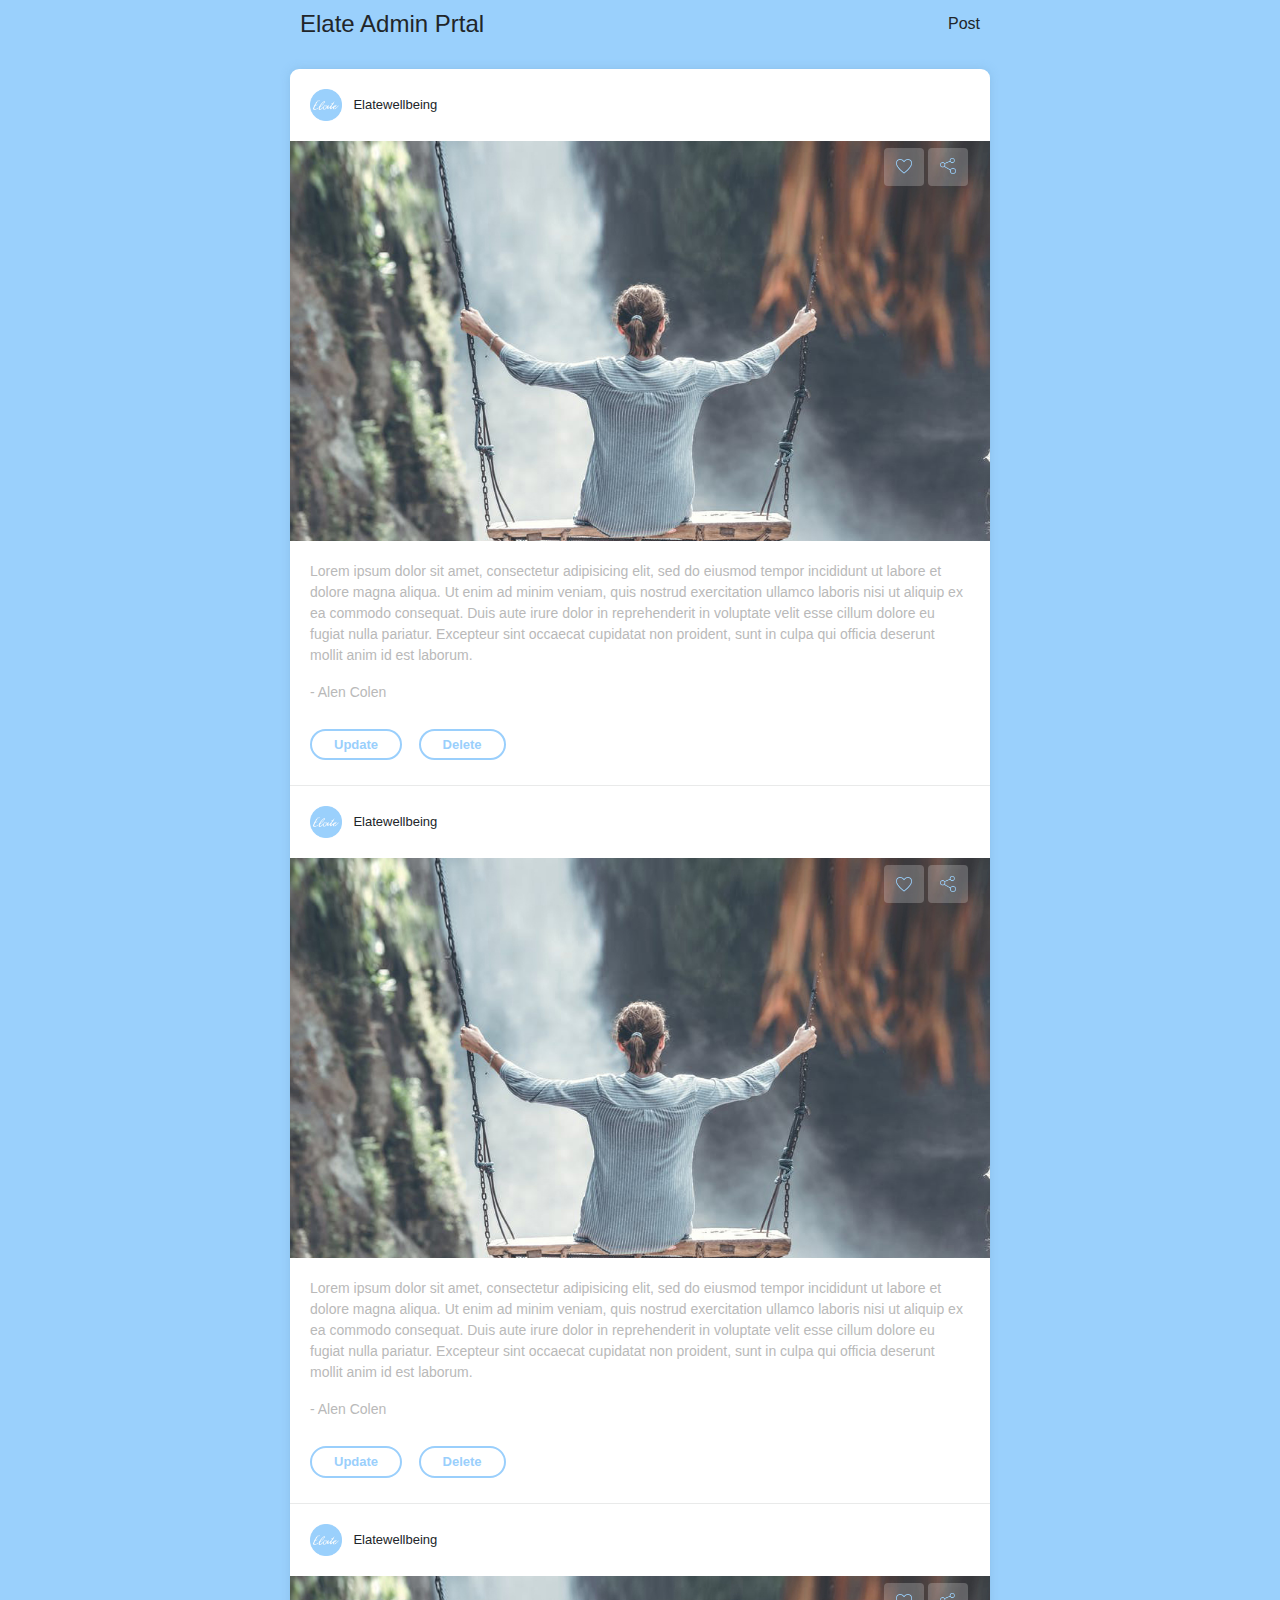
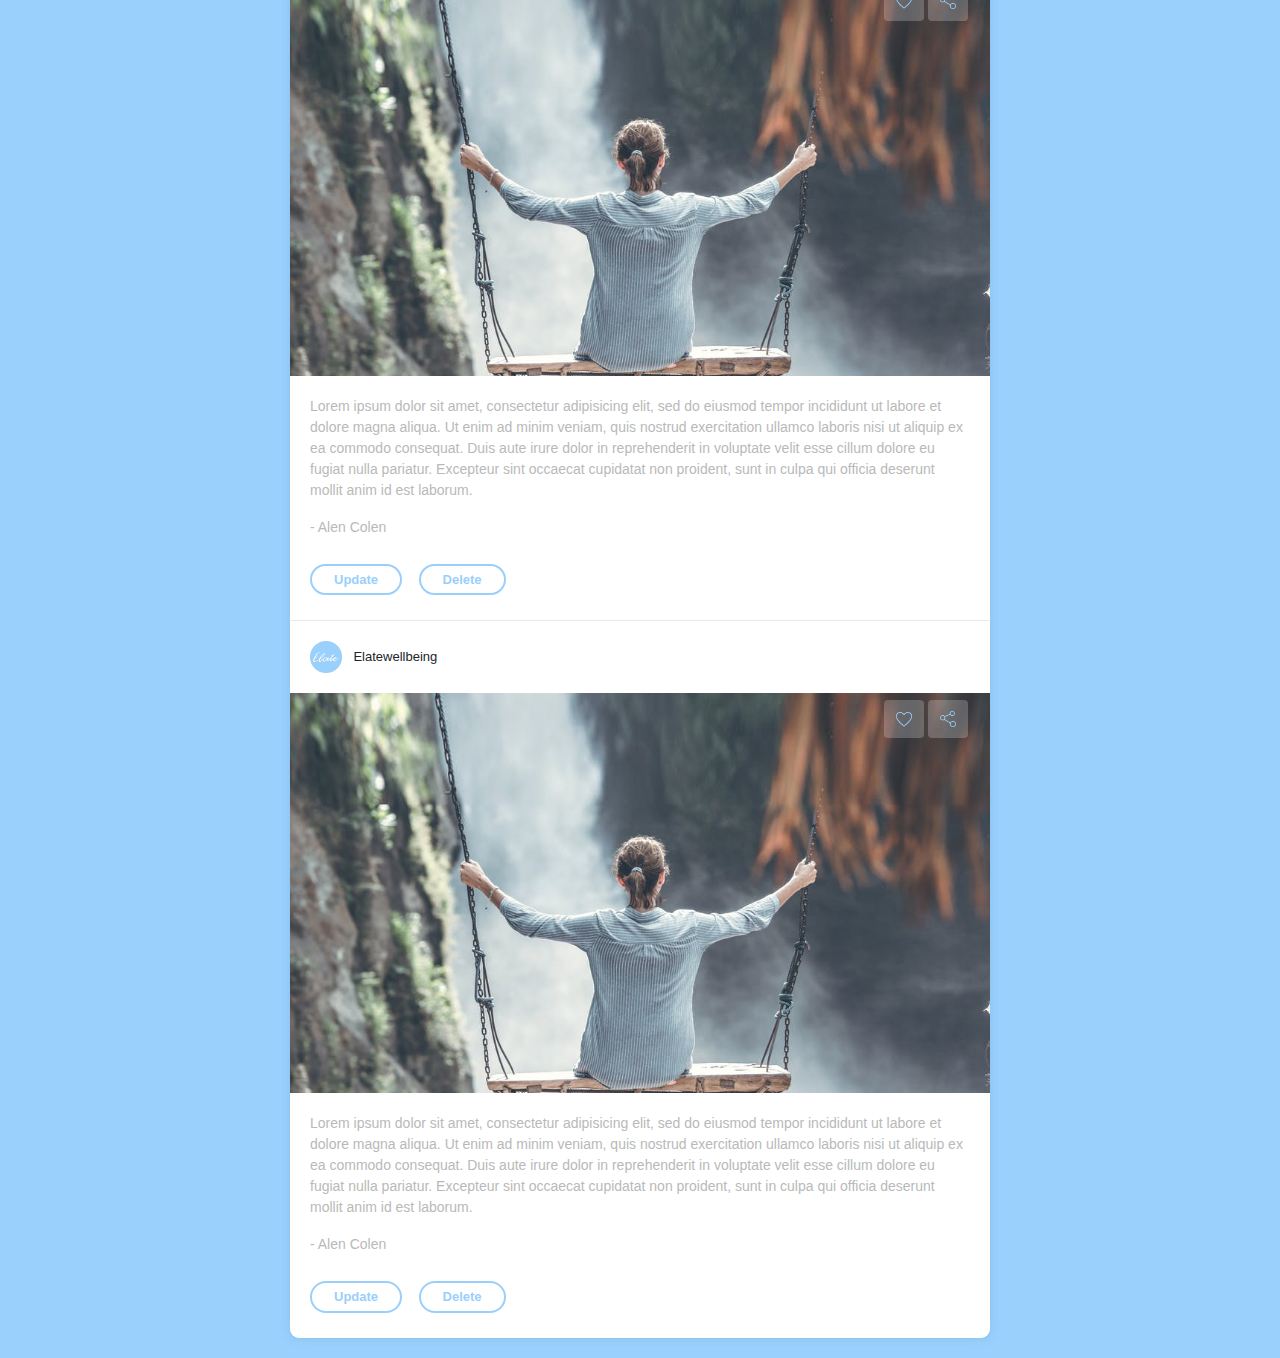
==== index.html @ 0a71582a "elate admin  files" ====
<!DOCTYPE html>
<html lang="en">

  <head>

    <meta charset="utf-8">
    <meta name="viewport" content="width=device-width, initial-scale=1, shrink-to-fit=no">
    <meta name="description" content="">
    <meta name="author" content="">

    <title>Elate-Admin</title>

    <!-- Bootstrap core CSS -->
    <link href="vendor/bootstrap/css/bootstrap.min.css" rel="stylesheet">
    <link href="./css/style.css" rel="stylesheet">

  </head>

  <body>



    <!-- Page Content -->
    <div class="container">
      <div class="elate-header text-center">

        <h4>Elate Admin Prtal</h4>
        <span>Post</span>
      </div>
      <div class="main-container">
        <div class="feed-container">
          <div class="feed-item">
            <div class="feed-header padder">
              <img src="./images/logo-circle.png" alt="">
              <span>Elatewellbeing</span>
            </div>

            <div class="feed-img">
              <div class="feed-link padder">
                <a href="#">
                  <img src="./images/heart.png" alt="">
                </a>
                <a href="#">
                  <img src="./images/share.png" alt="">
                </a>
              </div>
            </div>

            <div class="feed-text padder">
              <p>
                Lorem ipsum dolor sit amet, consectetur adipisicing elit, sed do eiusmod tempor incididunt ut labore et dolore magna aliqua. Ut enim ad minim veniam, quis nostrud exercitation ullamco laboris nisi ut aliquip ex ea commodo consequat. Duis aute irure dolor in reprehenderit in voluptate velit esse cillum dolore eu fugiat nulla pariatur. Excepteur sint occaecat cupidatat non proident, sunt in culpa qui officia deserunt mollit anim id est laborum.
              </p>
              <p>- Alen Colen</p>
            </div>

            <div class="feed-controls padder">
              <a href="#">Update</a>
              <a href="#">Delete</a>
            </div>
          </div>

          <div class="feed-item">
            <div class="feed-header padder">
              <img src="./images/logo-circle.png" alt="">
              <span>Elatewellbeing</span>
            </div>

            <div class="feed-img">
              <div class="feed-link padder">
                <a href="#">
                  <img src="./images/heart.png" alt="">
                </a>
                <a href="#">
                  <img src="./images/share.png" alt="">
                </a>
              </div>
            </div>

            <div class="feed-text padder">
              <p>
                Lorem ipsum dolor sit amet, consectetur adipisicing elit, sed do eiusmod tempor incididunt ut labore et dolore magna aliqua. Ut enim ad minim veniam, quis nostrud exercitation ullamco laboris nisi ut aliquip ex ea commodo consequat. Duis aute irure dolor in reprehenderit in voluptate velit esse cillum dolore eu fugiat nulla pariatur. Excepteur sint occaecat cupidatat non proident, sunt in culpa qui officia deserunt mollit anim id est laborum.
              </p>
              <p>- Alen Colen</p>
            </div>

            <div class="feed-controls padder">
              <a href="#">Update</a>
              <a href="#">Delete</a>
            </div>
          </div>

          <div class="feed-item">
            <div class="feed-header padder">
              <img src="./images/logo-circle.png" alt="">
              <span>Elatewellbeing</span>
            </div>

            <div class="feed-img">
              <div class="feed-link padder">
                <a href="#">
                  <img src="./images/heart.png" alt="">
                </a>
                <a href="#">
                  <img src="./images/share.png" alt="">
                </a>
              </div>
            </div>

            <div class="feed-text padder">
              <p>
                Lorem ipsum dolor sit amet, consectetur adipisicing elit, sed do eiusmod tempor incididunt ut labore et dolore magna aliqua. Ut enim ad minim veniam, quis nostrud exercitation ullamco laboris nisi ut aliquip ex ea commodo consequat. Duis aute irure dolor in reprehenderit in voluptate velit esse cillum dolore eu fugiat nulla pariatur. Excepteur sint occaecat cupidatat non proident, sunt in culpa qui officia deserunt mollit anim id est laborum.
              </p>
              <p>- Alen Colen</p>
            </div>

            <div class="feed-controls padder">
              <a href="#">Update</a>
              <a href="#">Delete</a>
            </div>
          </div>

          <div class="feed-item">
            <div class="feed-header padder">
              <img src="./images/logo-circle.png" alt="">
              <span>Elatewellbeing</span>
            </div>

            <div class="feed-img">
              <div class="feed-link padder">
                <a href="#">
                  <img src="./images/heart.png" alt="">
                </a>
                <a href="#">
                  <img src="./images/share.png" alt="">
                </a>
              </div>
            </div>


            <div class="feed-text padder">
              <p>
                Lorem ipsum dolor sit amet, consectetur adipisicing elit, sed do eiusmod tempor incididunt ut labore et dolore magna aliqua. Ut enim ad minim veniam, quis nostrud exercitation ullamco laboris nisi ut aliquip ex ea commodo consequat. Duis aute irure dolor in reprehenderit in voluptate velit esse cillum dolore eu fugiat nulla pariatur. Excepteur sint occaecat cupidatat non proident, sunt in culpa qui officia deserunt mollit anim id est laborum.
              </p>
              <p>- Alen Colen</p>
            </div>

            <div class="feed-controls padder">
              <a href="#">Update</a>
              <a href="#">Delete</a>
            </div>
          </div>
        </div>
      </div>
    </div>

    <!-- Bootstrap core JavaScript -->
    <script src="vendor/jquery/jquery.min.js"></script>
    <script src="vendor/bootstrap/js/bootstrap.bundle.min.js"></script>

  </body>

</html>
---- css/style.css ----
body{
  background-color: #9ad0fc;
}
.main-container {
    max-width: 700px;
    margin: 20px auto;
    background-color: white;
    box-shadow: 0px 0px 10px #78acd873;
    border-radius: 9px;
}
.padder {
    padding: 5px 20px;
}
.feed-item {
    border-bottom: 1px solid #e9eaea;
    padding-bottom: 20px;
    margin-bottom: 0px;
}
.feed-item:last-child{
  border-bottom: 0px
}
.feed-header {
    padding-bottom: 20px;
    padding-top: 20px;
}
.feed-header img {
    width: 32px;
    margin-right: 7px;
}
.feed-header span {
    font-size: 13px;
}
.feed-img {
    height: 400px;
    width: 100%;
    background-image: url(./../images/feed-img.png);
    background-size: cover;
    background-position: center;
    margin-bottom: 15px;
}
.feed-link {
    display: flex;
    justify-content: flex-end;
}
.feed-link a {
    display: block;
    padding: 7px 12px;
    border-radius: 4px;
    margin: 2px;
    background-color: #ffffff38;
}
.feed-link a:hover{
  background-color: #ffffff5c;
}
.feed-link a img {
    max-width: 16px;
    margin-bottom: 3px;
}
.feed-text{
}
.feed-text p{
  color: #b9b9b9;
  font-size: 14px
}
.feed-controls{
}
.feed-controls a {
    display: inline-block;
    padding: 4px 22px;
    background-color: #ffffff;
    border-radius: 20px;
    font-size: 13px;
    color: #9acffc;
    border: 2px solid #9acffc;
    margin-right: 12px;
    font-weight: 600;
    text-decoration: none;
}
.feed-controls a:hover {
    background-color: #9acffc;
    color: white;
}
.elate-header {
    max-width: 700px;
    margin: 0 auto;
    padding: 10px;
    display: flex;
    align-items: center;
    justify-content: space-between;
}
.elate-header img{

}
.elate-header h4 {
    margin-bottom: 0px;
}
.elate-header span{

}
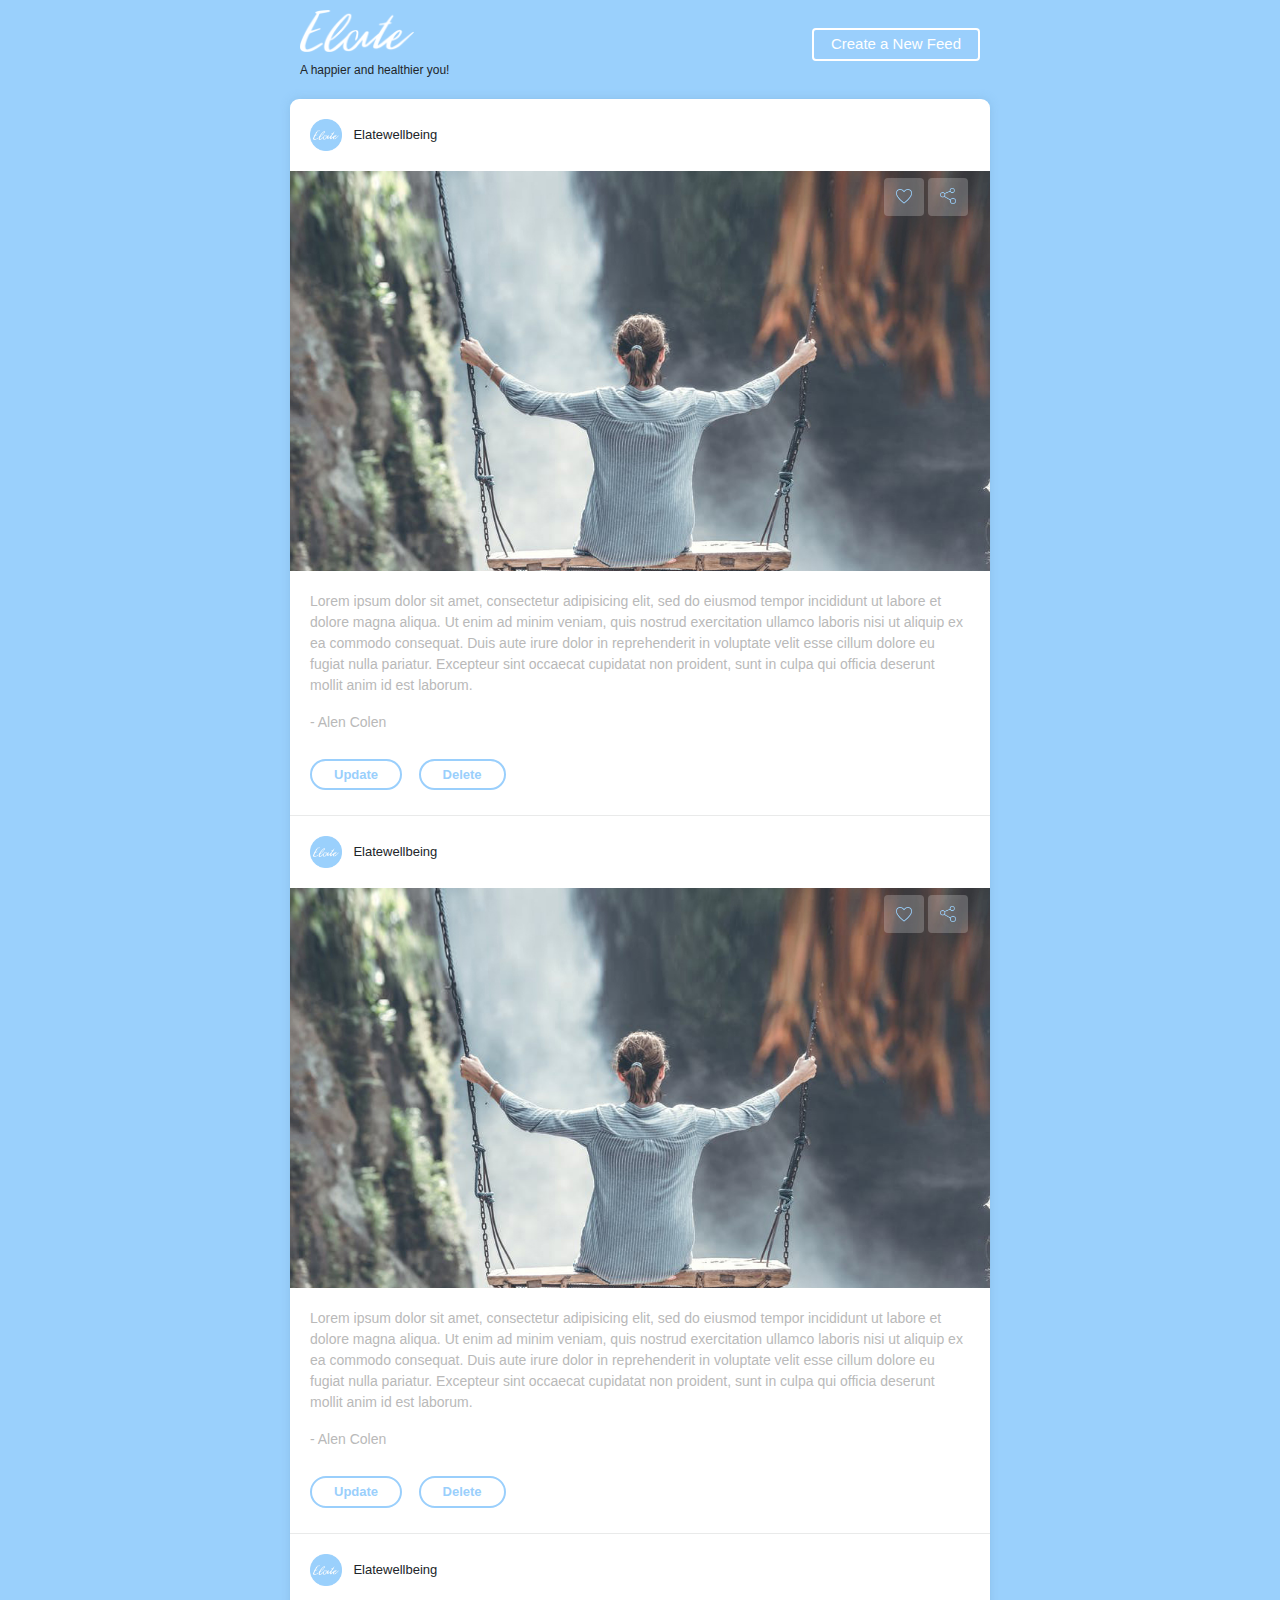
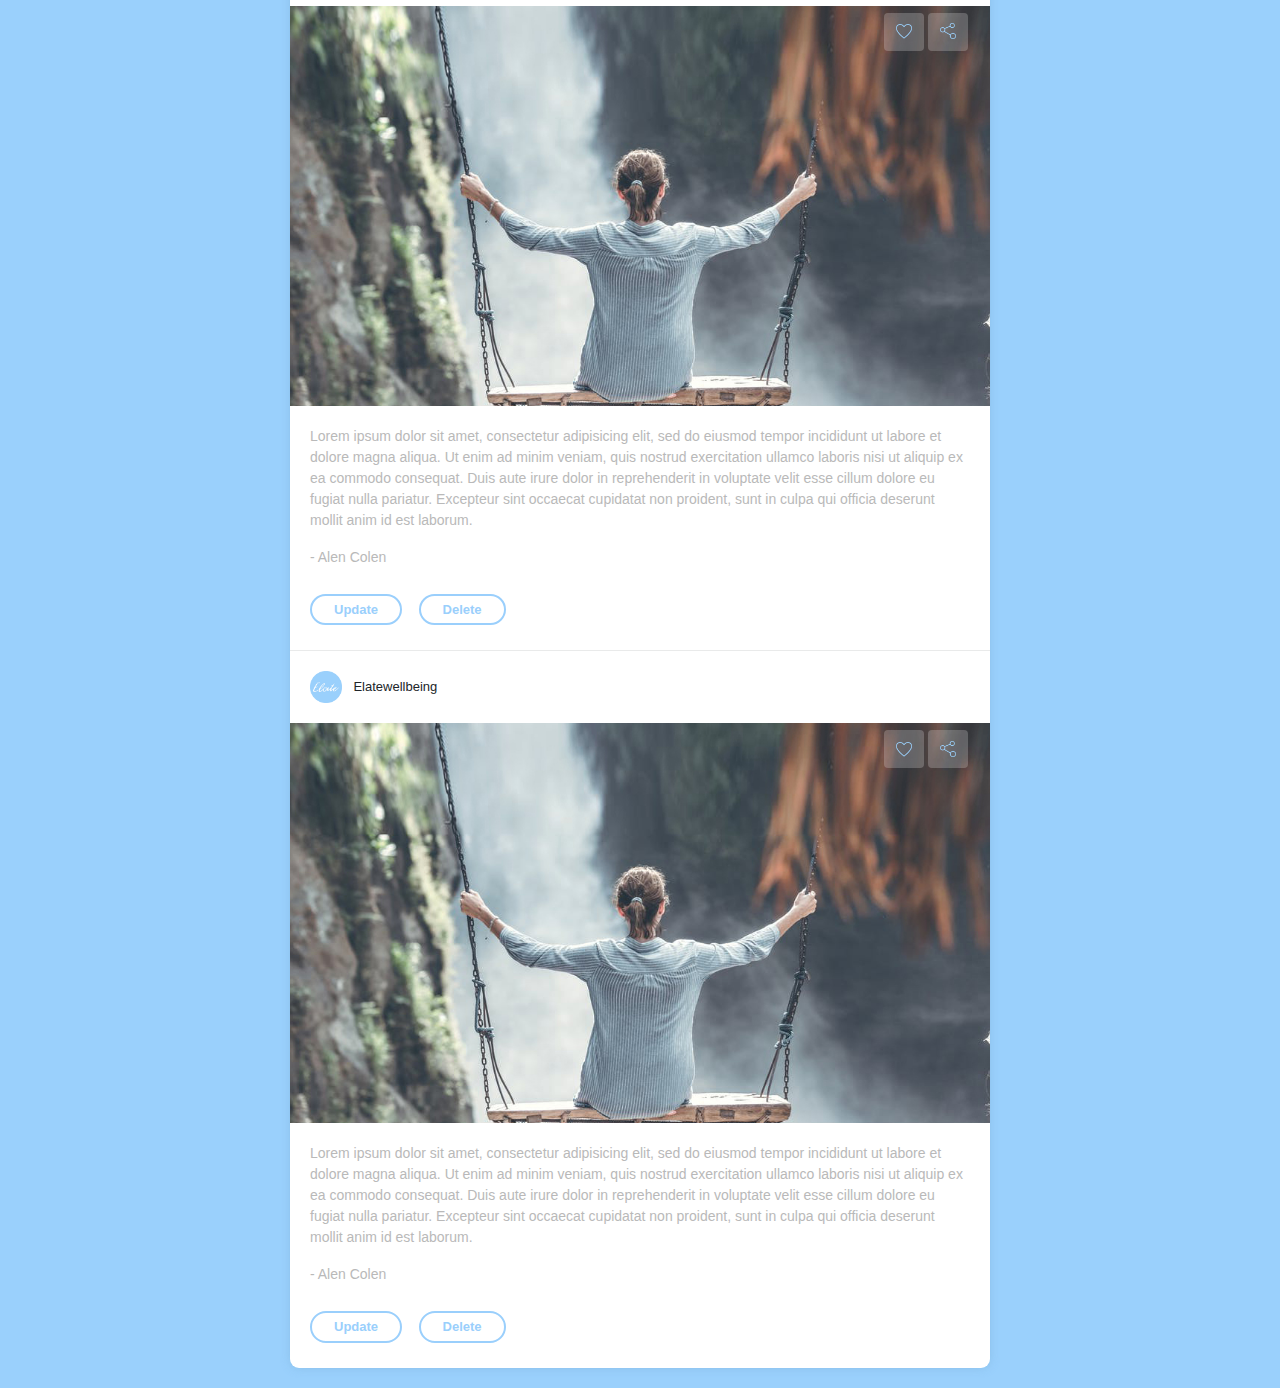
==== commit b774330c: "create feed page" ====
--- a/index.html
+++ b/index.html
@@ -23,9 +23,14 @@
     <!-- Page Content -->
     <div class="container">
       <div class="elate-header text-center">
+        <div class="logo-container">
+            <img src="./images/login-logo.png" alt="">
+            <span>A happier and healthier you!</span>
+        </div>
 
-        <h4>Elate Admin Prtal</h4>
-        <span>Post</span>
+        <div class="">
+          <a href="#" class="btn btn-default">Create a New Feed</a>
+        </div>
       </div>
       <div class="main-container">
         <div class="feed-container">
--- a/css/style.css
+++ b/css/style.css
@@ -7,6 +7,7 @@
     background-color: white;
     box-shadow: 0px 0px 10px #78acd873;
     border-radius: 9px;
+    margin-top: 10px;
 }
 .padder {
     padding: 5px 20px;
@@ -88,8 +89,14 @@
     align-items: center;
     justify-content: space-between;
 }
-.elate-header img{
-
+.elate-header img {
+    display: block;
+    width: 114px;
+}
+.elate-header span {
+    display: block;
+    margin-top: 9px;
+    font-size: 12px;
 }
 .elate-header h4 {
     margin-bottom: 0px;
@@ -97,3 +104,53 @@
 .elate-header span{
 
 }
+.btn-default {
+    background-color: #9acffc;
+    border: 2px solid white;
+    color: white;
+    padding: 3px 17px;
+    font-size: 15px;
+}
+.btn-default:hover {
+    background-color: white;
+    color: #9acffc;
+}
+.dropzone {
+    height: 100px;
+    display: flex;
+    align-items: center;
+    justify-content: center;
+    border: 2px dashed #9acffc;
+    border-radius: 13px;
+    color: #9acffc;
+}
+.form-container{
+  padding: 20px
+}
+label {
+    display: inline-block;
+    margin-bottom: .5rem;
+    font-weight: 500;
+    font-size: 15px;
+}
+.form-control {
+    font-size: .95rem;
+}
+.form-title {
+    margin-bottom: 20px;
+}
+.form-footer {
+    margin-top: 20px;
+    text-align: center;
+    background-color: #f7f7f7;
+    padding: 10px;
+    border-radius: 11px;
+}
+.form-footer a {
+    display: inline-block;
+    padding: 3px 27px;
+    background-color: #91c5f1;
+    border-radius: 20px;
+    color: #ffffff;
+    border: 2px solid #91c4f1;
+}
